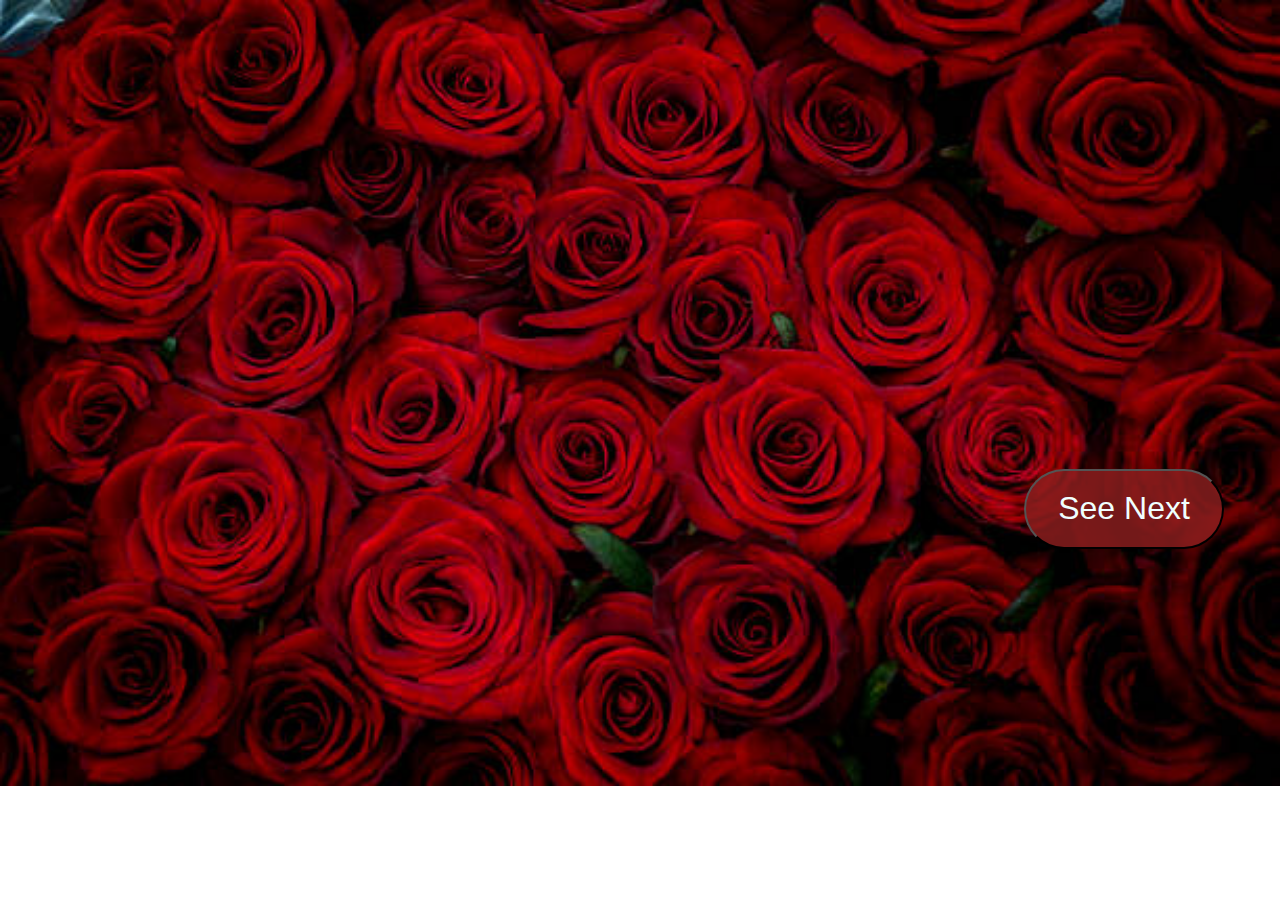
==== own.html @ 8b7b919e "create new project" ====
<!DOCTYPE html>
<html lang="en">
<head>
    <meta charset="UTF-8">
    <meta name="viewport" content="width=device-width, initial-scale=1.0">
    <title>Love</title>
    <link rel="stylesheet" href="style.css">
</head>
<body>
    <div class="container1">
        <h1><i>I Love You <span class="unic">&#128151</span></i></h1>
    </div>
    <a href="index.html"><button class="btn1" onclick="newpage">See Next</button></a>
    
</body>
</html>
---- style.css ----
*{
    padding: 0;
    margin: 0;
    box-sizing: border-box;
}
body{
    background-image: url(images/roses.jpg);
    background-repeat: no-repeat;
    background-size: cover;
}

.container1{
    position: relative;
    text-align: center;
    font-size: 80px;
    margin-top: 15%;
    font-weight: bolder;  
    background: url(Images/dhananjay.jpeg);
    background-clip: text;
    background-size: 10% auto;
    -webkit-background-clip: text;
    color: transparent;
    animation: animate 8s alternate infinite;
}
@keyframes animate {
    from {
        background-position: 0% 30%;
    }
    to{
        background-position: 30% 50%;
    }
}
.btn1{
    position: relative;
    width: 200px;
    height: 80px;
    margin-left: 80%;
    margin-top: 7%;
    border-radius: 70px;
    background-color: #8a1e1ed5;
    color: azure;
    font-size: xx-large;
    font-weight: 50px;
}
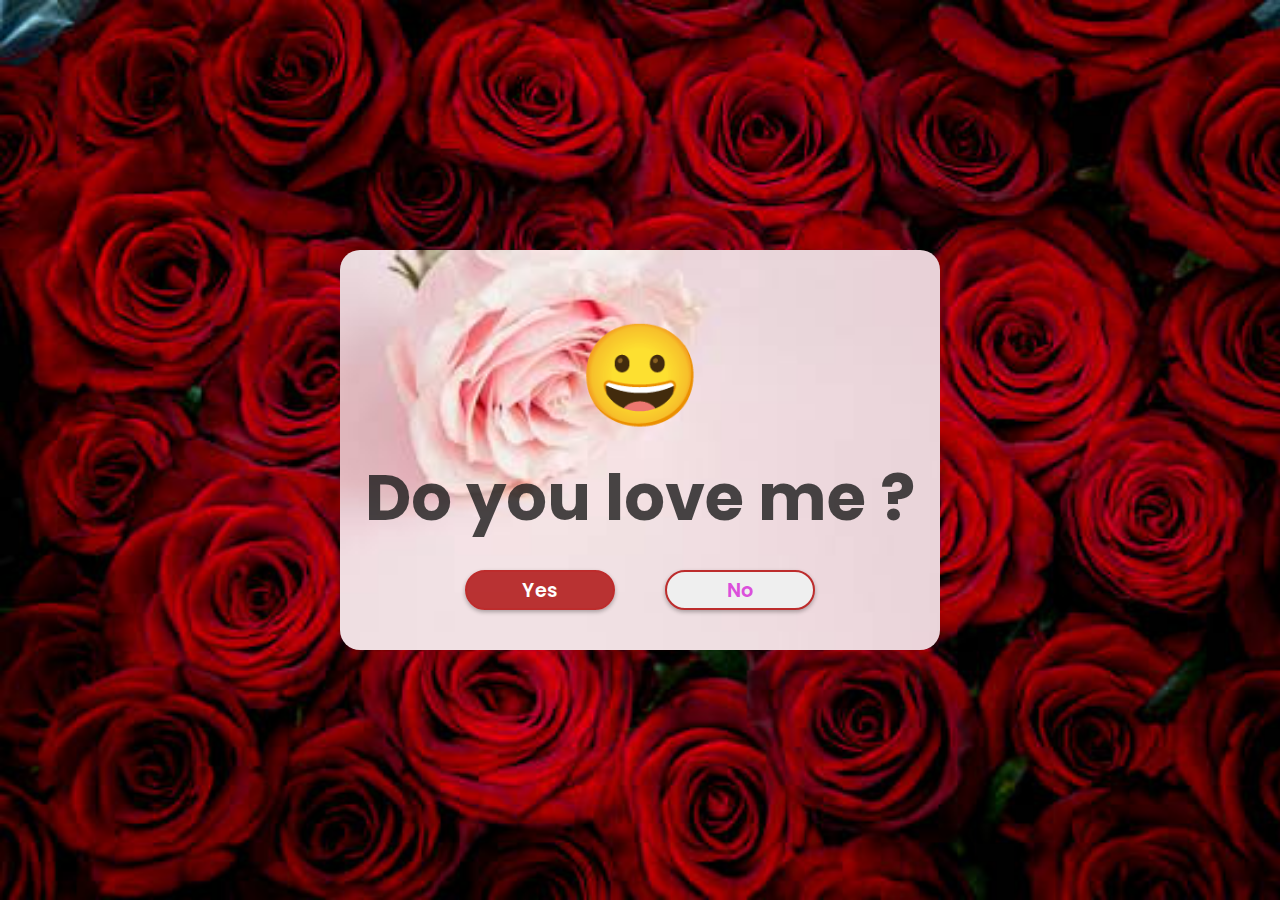
==== commit f20125ae: "change files name" ====
--- a/own.html
+++ b/own.html
@@ -2,15 +2,21 @@
 <html lang="en">
 <head>
     <meta charset="UTF-8">
+    <meta http-equiv="X-UA-Compatible" content="IE=edge">
     <meta name="viewport" content="width=device-width, initial-scale=1.0">
-    <title>Love</title>
-    <link rel="stylesheet" href="style.css">
+    <title>Question Box & Button Randomly Change Position | Codehal</title>
+    <link rel="stylesheet" href="https://cdnjs.cloudflare.com/ajax/libs/font-awesome/6.2.0/css/all.min.css">
+    <link rel="stylesheet" href="newstyle.css">
 </head>
 <body>
-    <div class="container1">
-        <h1><i>I Love You <span class="unic">&#128151</span></i></h1>
+    <div class="wrapper">
+       <h1>&#128512</h1>
+        <h2 class="question">Do you love me ?</h2>
+        <div class="btn-group">
+            <button class="yes-btn">Yes</button>
+            <button class="no-btn">No</button>
+        </div>
     </div>
-    <a href="index.html"><button class="btn1" onclick="newpage">See Next</button></a>
-    
+    <script src="button.js" ></script>
 </body>
 </html>--- a/newstyle.css
+++ b/newstyle.css
@@ -0,0 +1,71 @@
+@import url('https://fonts.googleapis.com/css2?family=Poppins:wght@600;700&display=swap');
+* {
+    margin: 0;
+    padding: 0;
+    box-sizing: border-box;
+    font-family: 'Poppins', sans-serif;
+}
+*::selection {
+    background-image: url(images/roses.jpg);
+    color: #fff;
+}
+body {
+    display: flex;
+    justify-content: center;
+    align-items: center;
+    min-height: 100vh;
+    background-image: url(images/roses.jpg);
+    background-repeat: no-repeat;
+    background-size: cover;
+}
+.wrapper {
+    position: relative;
+    width: 600px;
+    height: 400px;
+    background-image: url(images/bg.jpg);
+    background-repeat: no-repeat;
+    background-size: cover;
+    border-radius: 20px;
+    display: flex;
+    justify-content: center;
+    align-items: center;
+    flex-direction: column;
+}
+h1{
+    font-size: 100px;
+    margin: 10px 0 0px ;
+}
+h2 {
+    font-size: 4em;
+    color: #161616c7;
+    margin: 0px 0 10px 0;
+    
+}
+.btn-group {
+    width: 100%;
+    height: 40px;
+    display: flex;
+    justify-content: center;
+    margin-top: 15px;
+}
+button {
+    position: absolute;
+    width: 150px;
+    height: inherit;
+    font-size: 1.2em;
+    color: #ffffff;
+    font-weight: 600;
+    border-radius: 30px;
+    border: 2px solid #bd2c2c;
+    outline: none;
+    cursor: pointer;
+    box-shadow: 0 2px 4px rgba(0, 0, 0, .3);
+}
+button:nth-child(1) {
+    margin-left: -200px;
+    background: #b11c1ce3;
+}
+button:nth-child(2) {
+    margin-right: -200px;
+    color: rgb(219, 79, 219);
+}